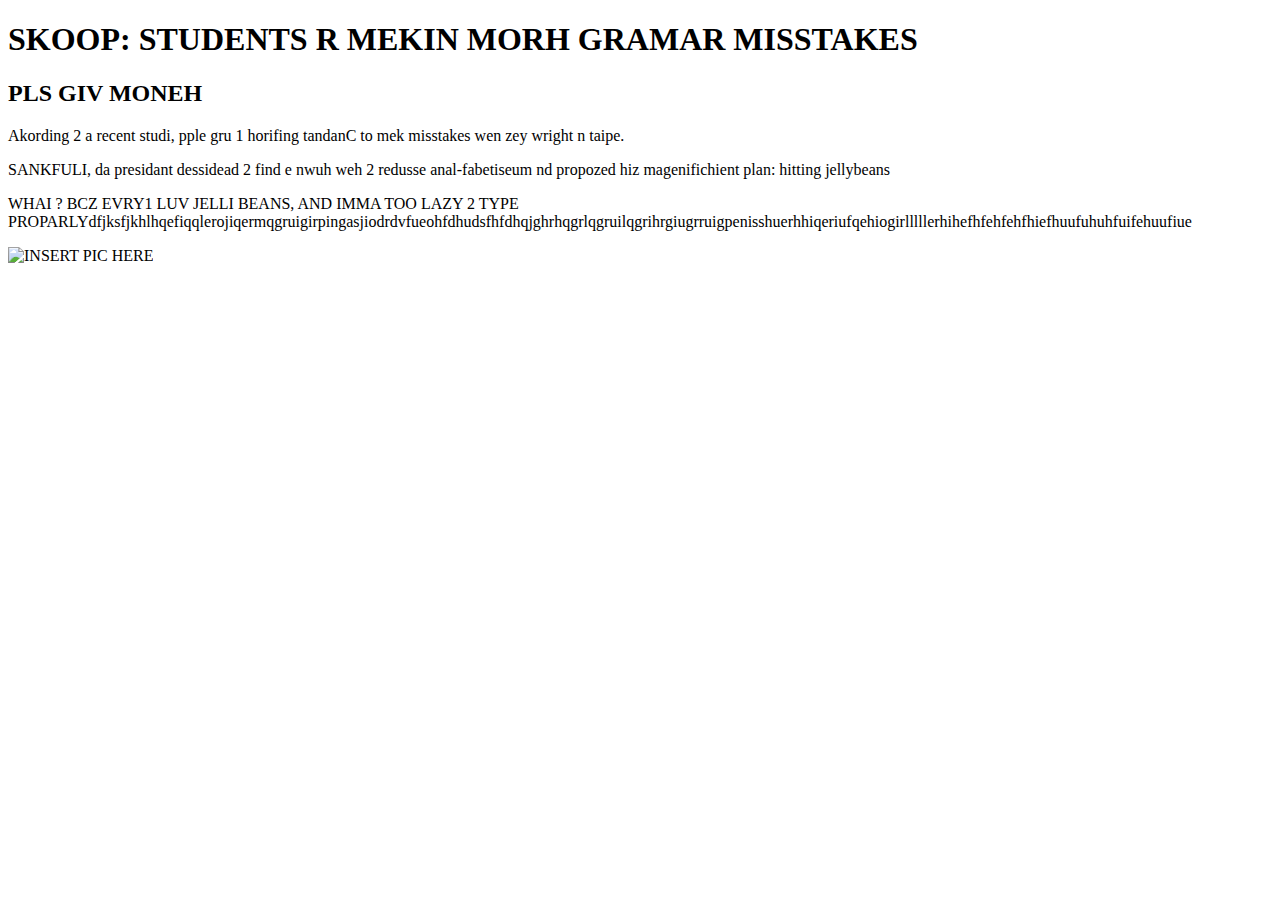
==== index.html @ 3c4fea8a "my own version" ====
<!DOCTYPE html>
<html lang="en">
<head>
    <meta charset="UTF-8">
    <meta name="viewport" content="width=device-width, initial-scale=1.0">
    <title>BUNCH OF BULLSHEEET</title>
</head>
<body>
    <h1>SKOOP: STUDENTS R MEKIN MORH GRAMAR MISSTAKES</h1>

    <h2>PLS GIV MONEH</h2>

    <p>Akording 2 a recent studi, pple gru 1 horifing tandanC to mek misstakes wen zey wright n taipe.</p>
    <p>SANKFULI, da presidant dessidead 2 find e nwuh weh 2 redusse anal-fabetiseum nd propozed hiz magenifichient plan: hitting jellybeans</p>
    <p>WHAI ? BCZ EVRY1 LUV JELLI BEANS, AND IMMA TOO LAZY 2 TYPE PROPARLYdfjksfjkhlhqefiqqlerojiqermqgruigirpingasjiodrdvfueohfdhudsfhfdhqjghrhqgrlqgruilqgrihrgiugrruigpenisshuerhhiqeriufqehiogirlllllerhihefhfehfehfhiefhuufuhuhfuifehuufiue</p>

    <img src="" alt="INSERT PIC HERE">
</body>
</html>
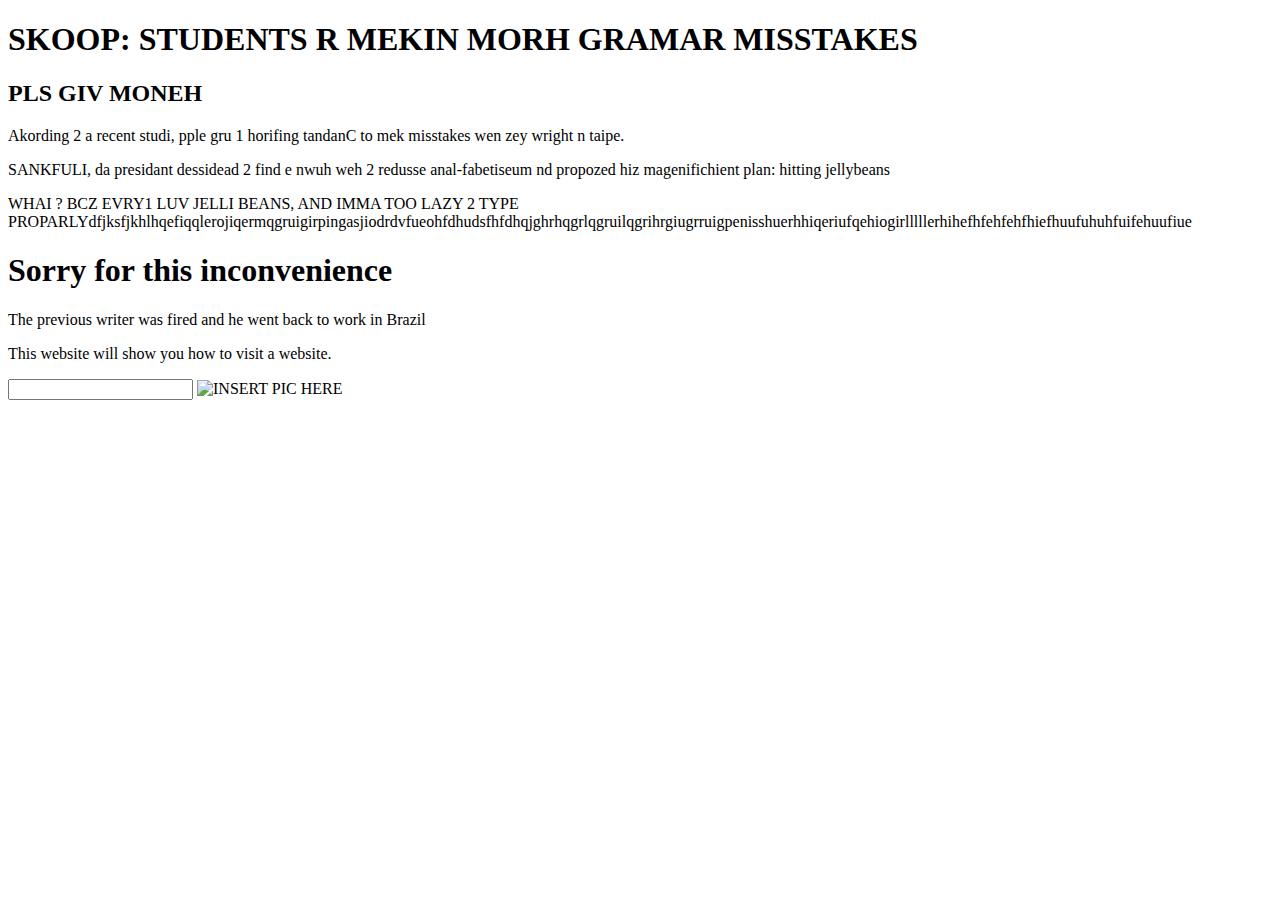
==== commit ea6ec43c: "added textbox" ====
--- a/index.html
+++ b/index.html
@@ -14,6 +14,14 @@
     <p>SANKFULI, da presidant dessidead 2 find e nwuh weh 2 redusse anal-fabetiseum nd propozed hiz magenifichient plan: hitting jellybeans</p>
     <p>WHAI ? BCZ EVRY1 LUV JELLI BEANS, AND IMMA TOO LAZY 2 TYPE PROPARLYdfjksfjkhlhqefiqqlerojiqermqgruigirpingasjiodrdvfueohfdhudsfhfdhqjghrhqgrlqgruilqgrihrgiugrruigpenisshuerhhiqeriufqehiogirlllllerhihefhfehfehfhiefhuufuhuhfuifehuufiue</p>
 
+    <h1>Sorry for this inconvenience</h1>
+
+    <p>The previous writer was fired and he went back to work in Brazil</p>
+
+    <p>This website will show you how to visit a website.</p>
+
+    <input type="text" name="" id="">
+
     <img src="" alt="INSERT PIC HERE">
 </body>
 </html>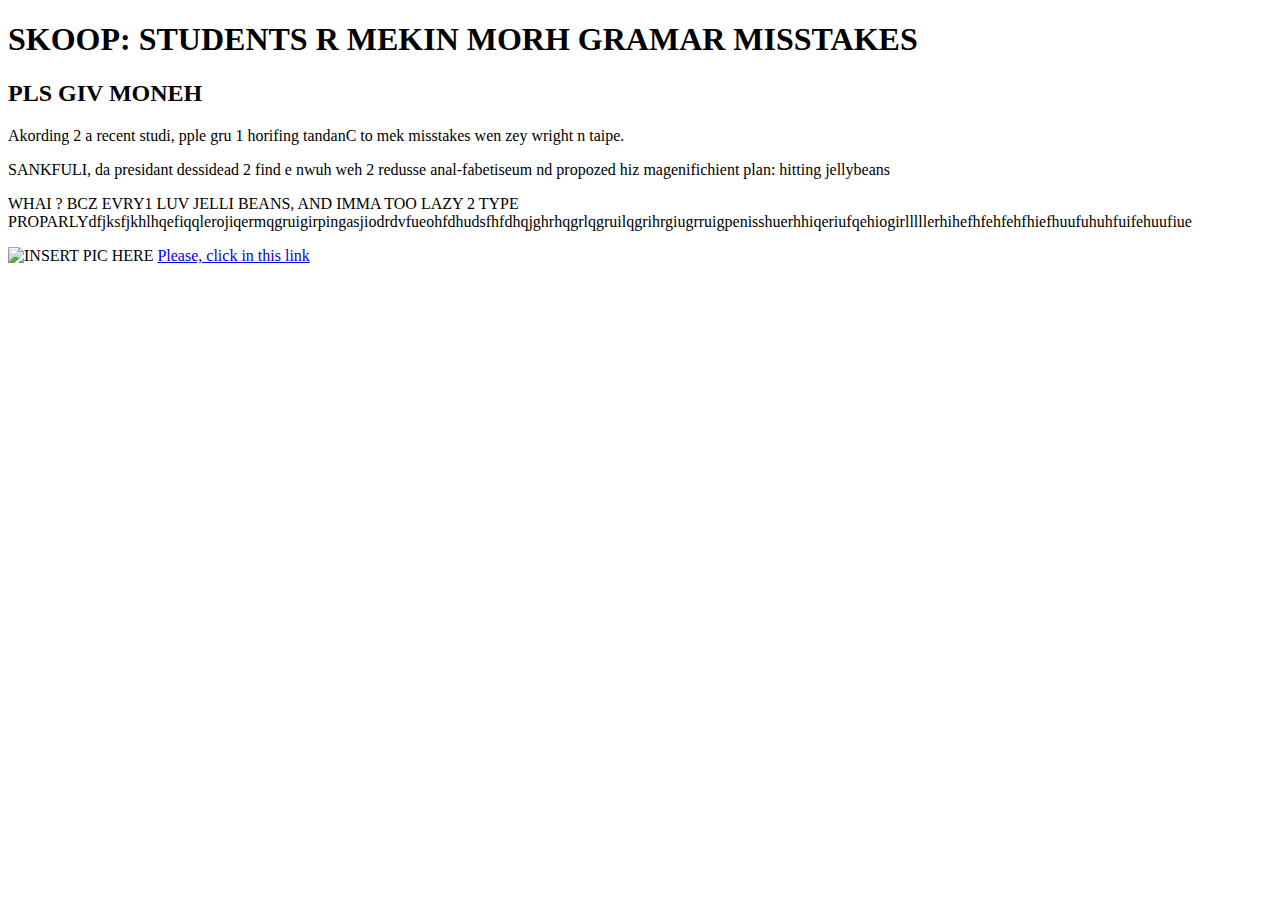
==== commit 2fd44d90: "added colored background" ====
--- a/index.html
+++ b/index.html
@@ -14,14 +14,10 @@
     <p>SANKFULI, da presidant dessidead 2 find e nwuh weh 2 redusse anal-fabetiseum nd propozed hiz magenifichient plan: hitting jellybeans</p>
     <p>WHAI ? BCZ EVRY1 LUV JELLI BEANS, AND IMMA TOO LAZY 2 TYPE PROPARLYdfjksfjkhlhqefiqqlerojiqermqgruigirpingasjiodrdvfueohfdhudsfhfdhqjghrhqgrlqgruilqgrihrgiugrruigpenisshuerhhiqeriufqehiogirlllllerhihefhfehfehfhiefhuufuhuhfuifehuufiue</p>
 
-    <h1>Sorry for this inconvenience</h1>
+    <img src="" alt="INSERT PIC HERE">
+    
+    
+    <a href="newIndex.html">Please, click in this link</a>
 
-    <p>The previous writer was fired and he went back to work in Brazil</p>
-
-    <p>This website will show you how to visit a website.</p>
-
-    <input type="text" name="" id="">
-
-    <img src="" alt="INSERT PIC HERE">
 </body>
 </html>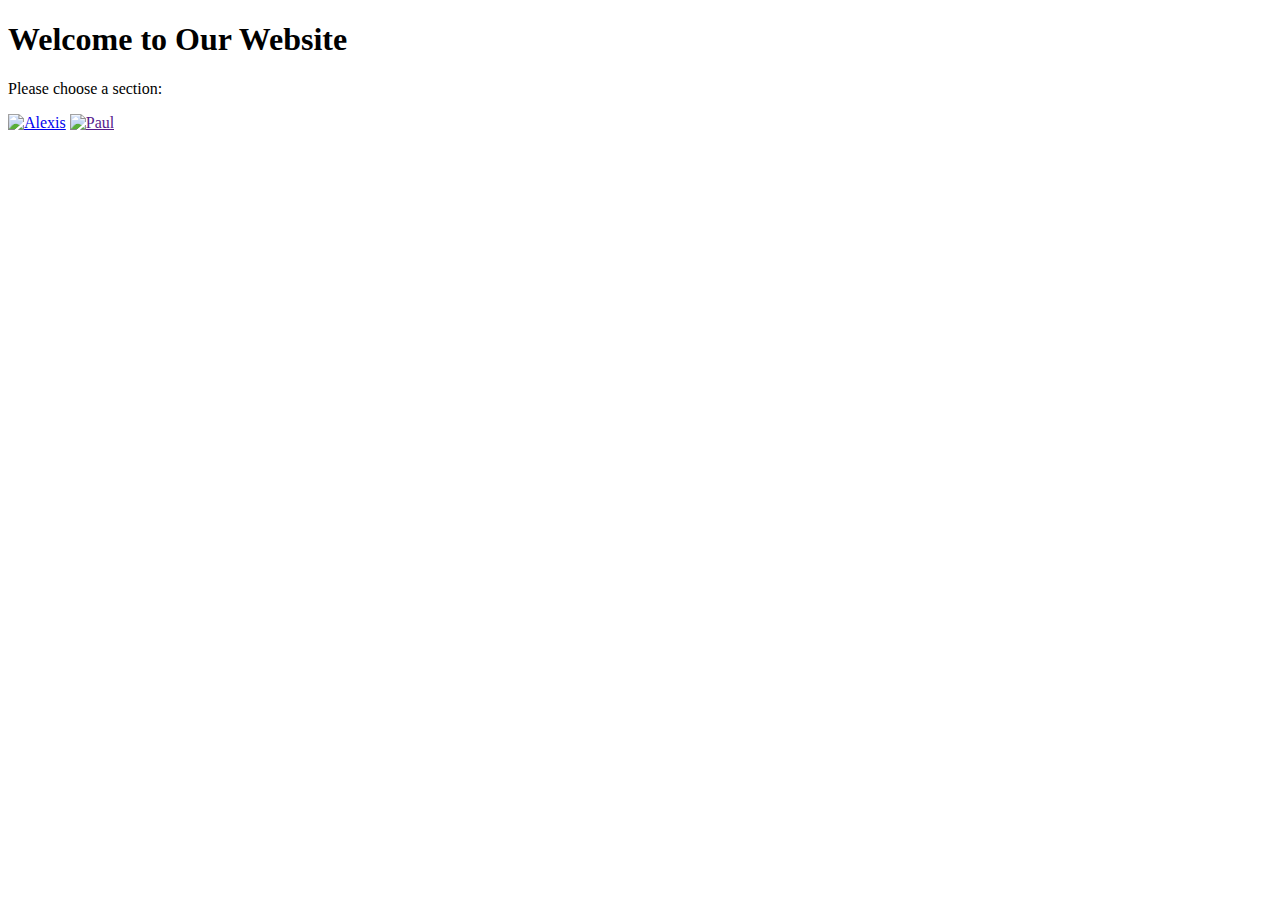
==== commit 6479218a: "prequel of the final site" ====
--- a/index.html
+++ b/index.html
@@ -3,21 +3,16 @@
 <head>
     <meta charset="UTF-8">
     <meta name="viewport" content="width=device-width, initial-scale=1.0">
-    <title>BUNCH OF BULLSHEEET</title>
+    <title>Welcome</title>
 </head>
 <body>
-    <h1>SKOOP: STUDENTS R MEKIN MORH GRAMAR MISSTAKES</h1>
-
-    <h2>PLS GIV MONEH</h2>
-
-    <p>Akording 2 a recent studi, pple gru 1 horifing tandanC to mek misstakes wen zey wright n taipe.</p>
-    <p>SANKFULI, da presidant dessidead 2 find e nwuh weh 2 redusse anal-fabetiseum nd propozed hiz magenifichient plan: hitting jellybeans</p>
-    <p>WHAI ? BCZ EVRY1 LUV JELLI BEANS, AND IMMA TOO LAZY 2 TYPE PROPARLYdfjksfjkhlhqefiqqlerojiqermqgruigirpingasjiodrdvfueohfdhudsfhfdhqjghrhqgrlqgruilqgrihrgiugrruigpenisshuerhhiqeriufqehiogirlllllerhihefhfehfehfhiefhuufuhuhfuifehuufiue</p>
-
-    <img src="" alt="INSERT PIC HERE">
-    
-    
-    <a href="newIndex.html">Please, click in this link</a>
-
+    <div class="container">
+        <h1>Welcome to Our Website</h1>
+        <p>Please choose a section:</p>
+        <div class="options">
+            <a href="alexis/alexis.html"><img src="https://avatars.githubusercontent.com/u/114481578?v=4" alt="Alexis"></a>
+            <a href=""><img src="https://avatars.githubusercontent.com/u/91249965?v=4" alt="Paul"></a>
+        </div>
+    </div>
 </body>
-</html>+</html>
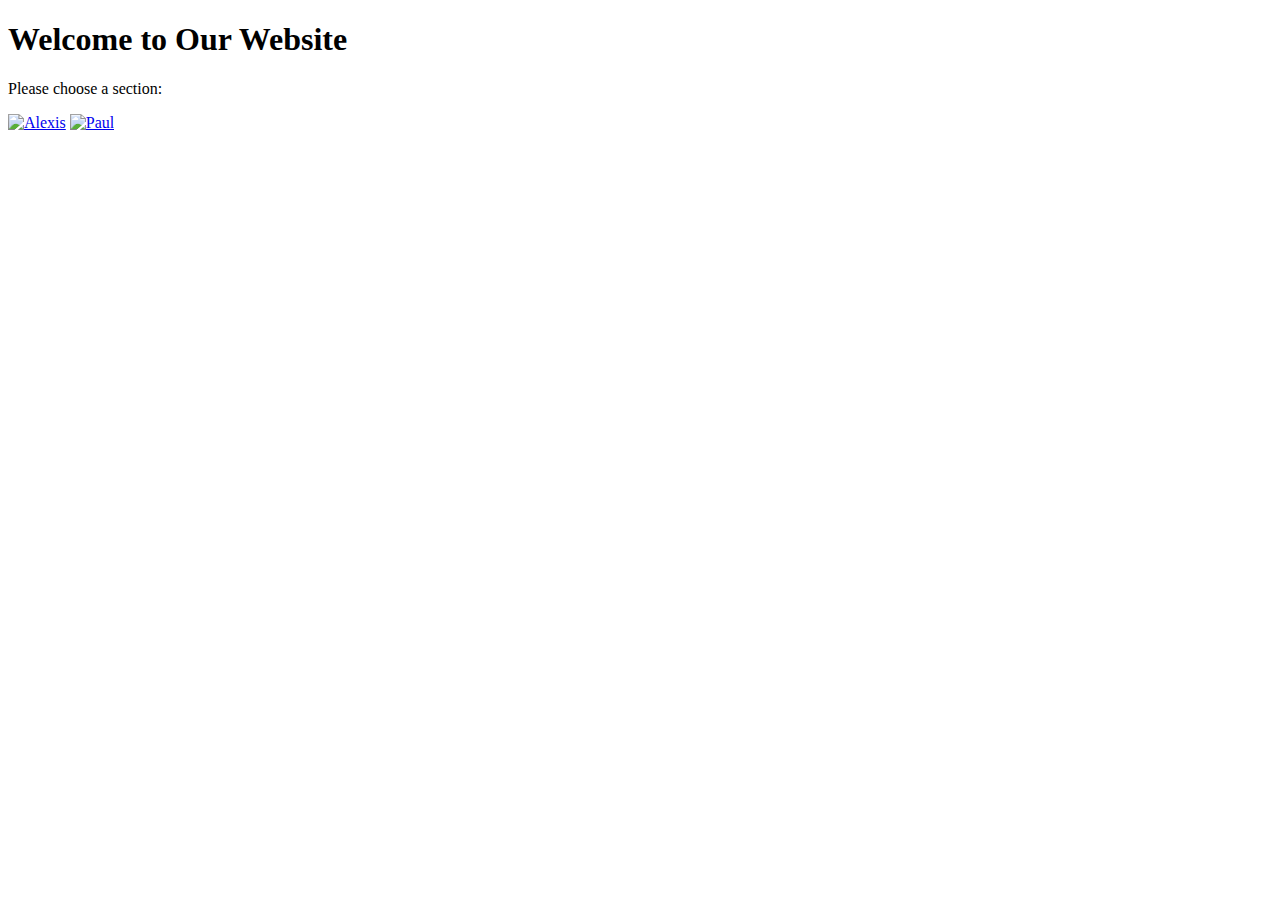
==== commit aa1f7080: "both pages added" ====
--- a/index.html
+++ b/index.html
@@ -11,7 +11,7 @@
         <p>Please choose a section:</p>
         <div class="options">
             <a href="alexis/alexis.html"><img src="https://avatars.githubusercontent.com/u/114481578?v=4" alt="Alexis"></a>
-            <a href=""><img src="https://avatars.githubusercontent.com/u/91249965?v=4" alt="Paul"></a>
+            <a href="paul/paul.html"><img src="https://avatars.githubusercontent.com/u/91249965?v=4" alt="Paul"></a>
         </div>
     </div>
 </body>
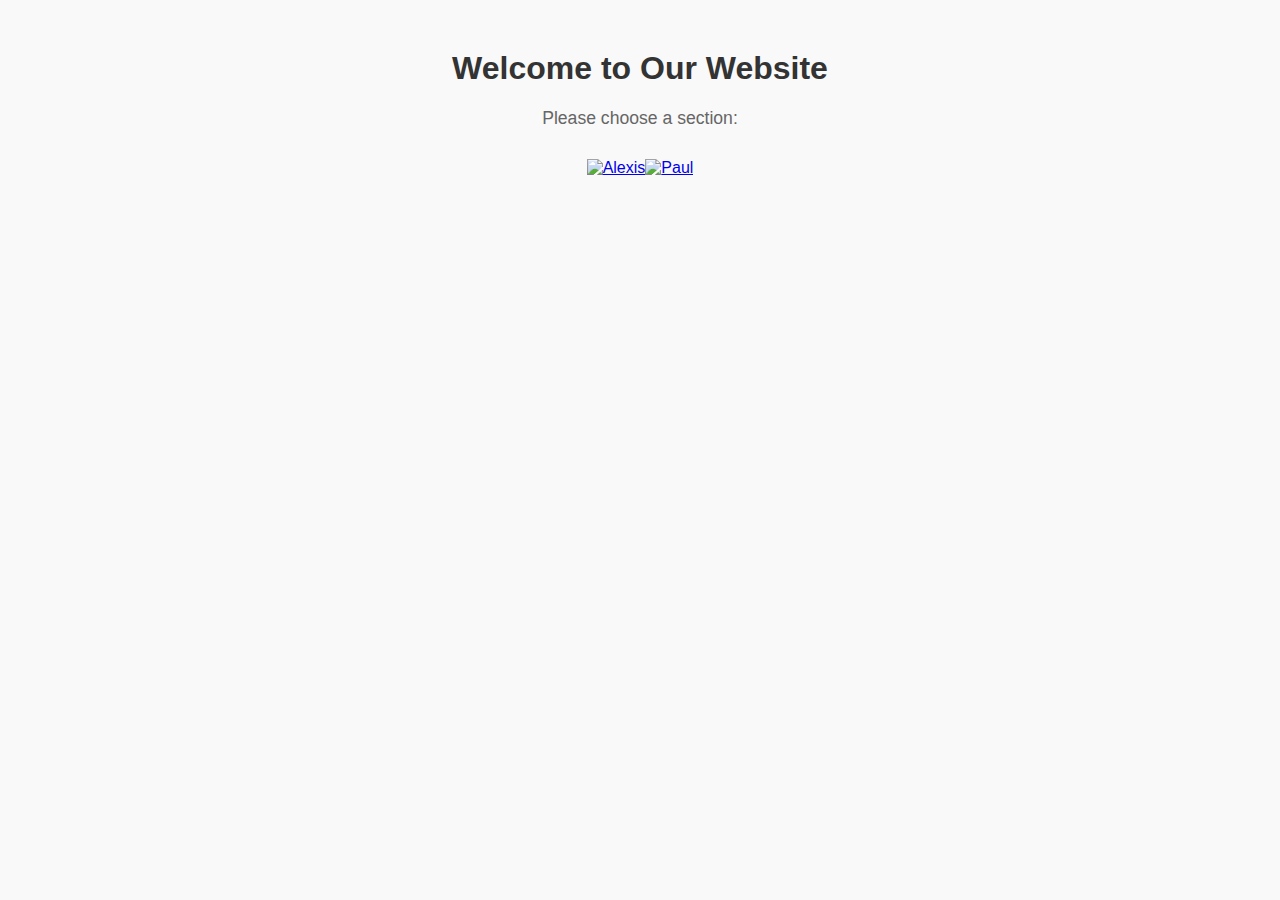
==== commit 9e320bfa: "final version added" ====
--- a/index.html
+++ b/index.html
@@ -4,6 +4,7 @@
     <meta charset="UTF-8">
     <meta name="viewport" content="width=device-width, initial-scale=1.0">
     <title>Welcome</title>
+    <link rel="stylesheet" href="style.css">
 </head>
 <body>
     <div class="container">
--- a/style.css
+++ b/style.css
@@ -0,0 +1,57 @@
+body {
+    font-family: Arial, sans-serif;
+    background-color: #f9f9f9;
+    margin: 0;
+    padding: 0;
+}
+
+.container {
+    max-width: 600px;
+    margin: 50px auto;
+    text-align: center;
+}
+
+h1 {
+    color: #333;
+}
+
+p {
+    color: #666;
+    font-size: 1.1rem;
+}
+
+.options {
+    display: flex;
+    justify-content: center;
+    margin-top: 30px;
+}
+
+.student-link {
+    text-decoration: none;
+    margin: 0 20px;
+    transition: transform 0.3s ease;
+}
+
+.student-link:hover {
+    transform: translateY(-5px);
+}
+
+.student-image {
+    width: 150px;
+    height: 150px;
+    border-radius: 50%;
+    border: 3px solid #fff;
+    box-shadow: 0 0 10px rgba(0, 0, 0, 0.3);
+    transition: transform 0.3s ease;
+}
+
+.student-image:hover {
+    transform: scale(1.1);
+}
+
+.student-name {
+    display: block;
+    margin-top: 10px;
+    font-weight: bold;
+    color: #333;
+}
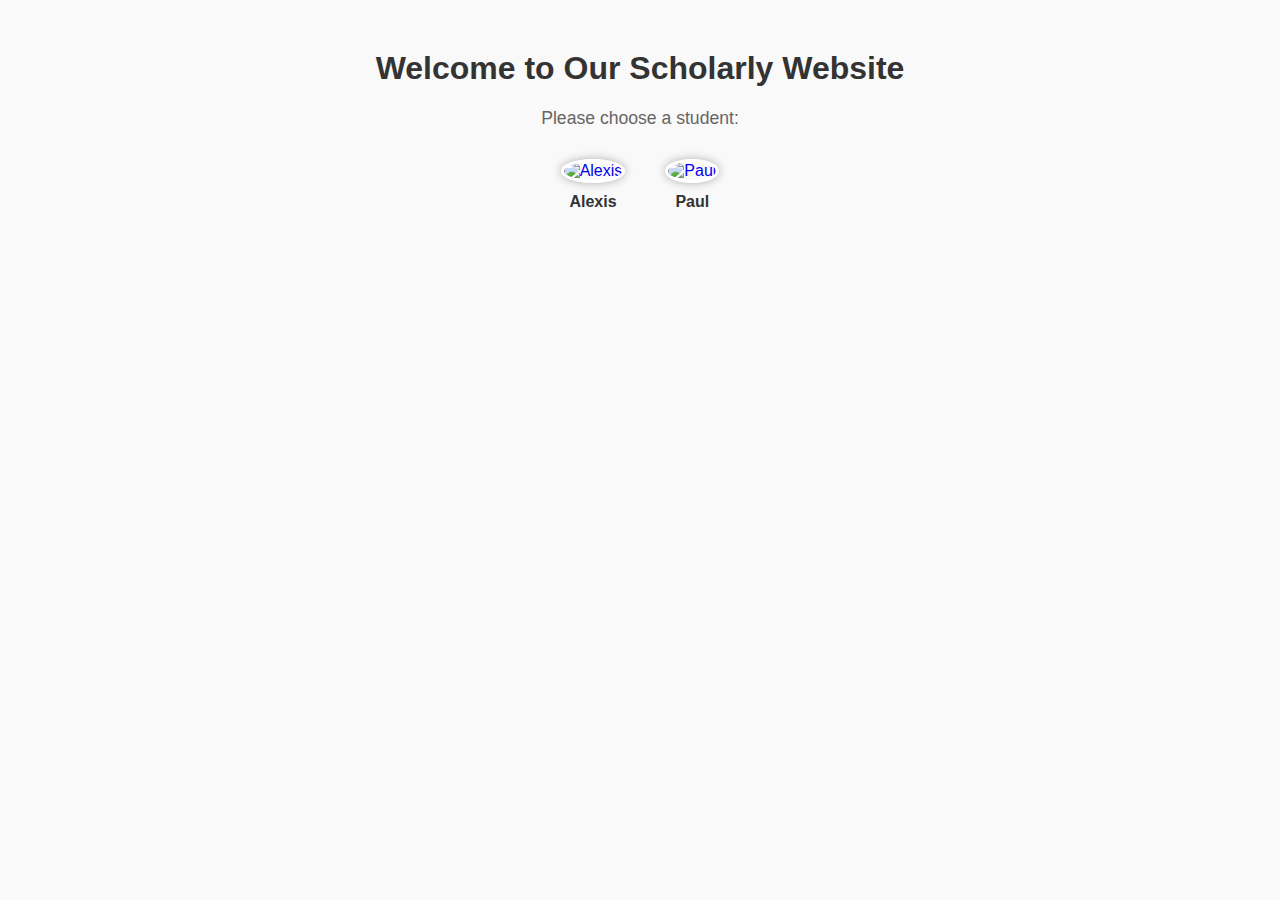
==== commit 123b8ef0: "Css merged" ====
--- a/index.html
+++ b/index.html
@@ -8,11 +8,17 @@
 </head>
 <body>
     <div class="container">
-        <h1>Welcome to Our Website</h1>
-        <p>Please choose a section:</p>
+        <h1>Welcome to Our Scholarly Website</h1>
+        <p>Please choose a student:</p>
         <div class="options">
-            <a href="alexis/alexis.html"><img src="https://avatars.githubusercontent.com/u/114481578?v=4" alt="Alexis"></a>
-            <a href="paul/paul.html"><img src="https://avatars.githubusercontent.com/u/91249965?v=4" alt="Paul"></a>
+            <a href="alexis/alexis.html" class="student-link">
+                <img src="https://avatars.githubusercontent.com/u/114481578?v=4" alt="Alexis" class="student-image">
+                <span class="student-name">Alexis</span>
+            </a>
+            <a href="paul/paul.html" class="student-link">
+                <img src="https://avatars.githubusercontent.com/u/91249965?v=4" alt="Paul" class="student-image">
+                <span class="student-name">Paul</span>
+            </a>
         </div>
     </div>
 </body>
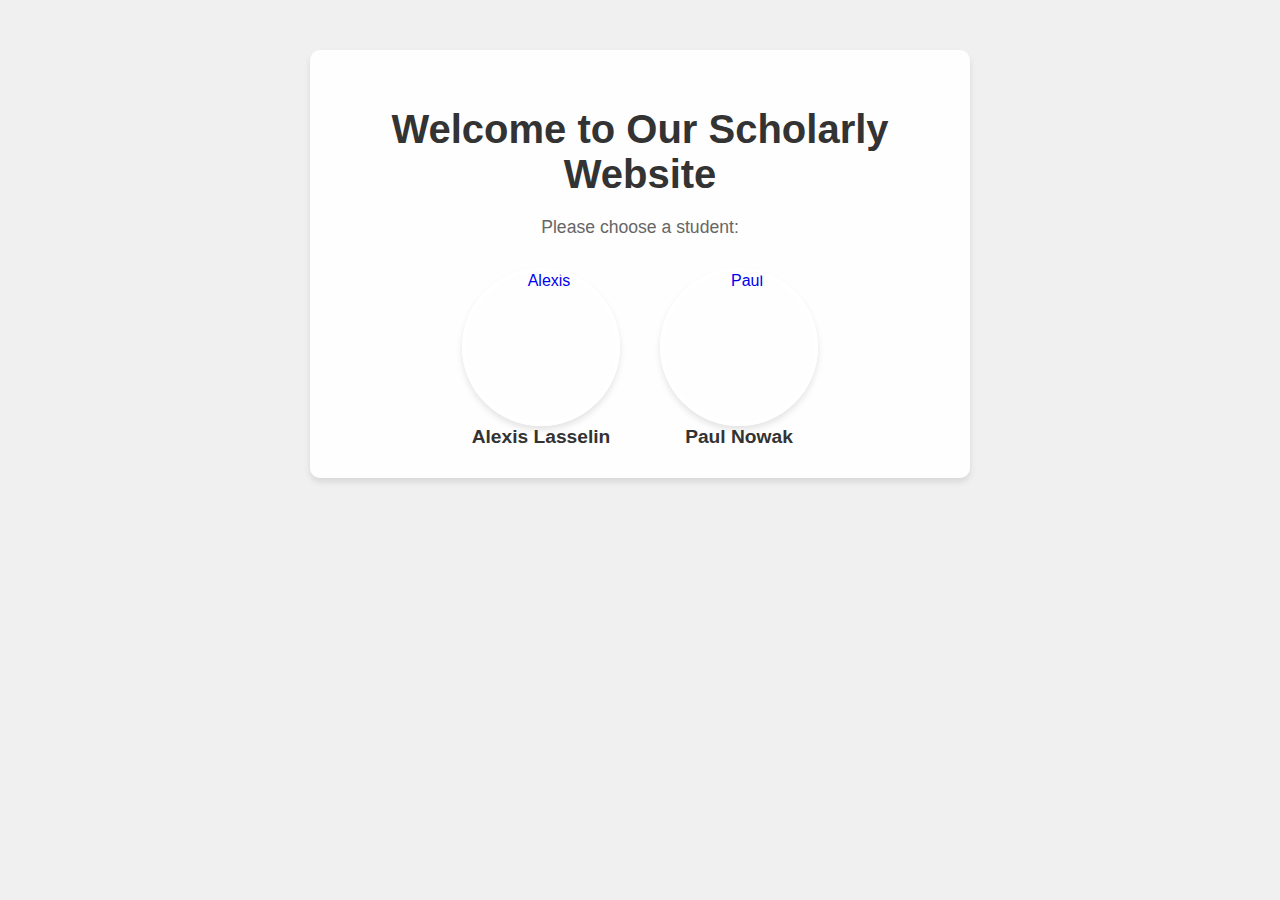
==== commit f31996ef: "Css correctly added" ====
--- a/index.html
+++ b/index.html
@@ -13,11 +13,11 @@
         <div class="options">
             <a href="alexis/alexis.html" class="student-link">
                 <img src="https://avatars.githubusercontent.com/u/114481578?v=4" alt="Alexis" class="student-image">
-                <span class="student-name">Alexis</span>
+                <span class="student-name">Alexis Lasselin</span>
             </a>
             <a href="paul/paul.html" class="student-link">
                 <img src="https://avatars.githubusercontent.com/u/91249965?v=4" alt="Paul" class="student-image">
-                <span class="student-name">Paul</span>
+                <span class="student-name">Paul Nowak</span>
             </a>
         </div>
     </div>
--- a/style.css
+++ b/style.css
@@ -1,6 +1,6 @@
 body {
     font-family: Arial, sans-serif;
-    background-color: #f9f9f9;
+    background-color: #f0f0f0; /* Simple gray background */
     margin: 0;
     padding: 0;
 }
@@ -9,27 +9,36 @@
     max-width: 600px;
     margin: 50px auto;
     text-align: center;
+    background-color: rgba(255, 255, 255, 0.9); /* Container background color with some transparency */
+    padding: 30px;
+    border-radius: 10px;
+    box-shadow: 0 4px 6px rgba(0, 0, 0, 0.1);
 }
 
 h1 {
     color: #333;
+    font-size: 2.5rem;
+    margin-bottom: 20px;
 }
 
 p {
     color: #666;
     font-size: 1.1rem;
+    margin-bottom: 30px;
 }
 
 .options {
     display: flex;
     justify-content: center;
-    margin-top: 30px;
 }
 
 .student-link {
     text-decoration: none;
     margin: 0 20px;
     transition: transform 0.3s ease;
+    display: flex;
+    flex-direction: column;
+    align-items: center;
 }
 
 .student-link:hover {
@@ -40,8 +49,8 @@
     width: 150px;
     height: 150px;
     border-radius: 50%;
-    border: 3px solid #fff;
-    box-shadow: 0 0 10px rgba(0, 0, 0, 0.3);
+    border: 4px solid #fff;
+    box-shadow: 0 4px 6px rgba(0, 0, 0, 0.1);
     transition: transform 0.3s ease;
 }
 
@@ -50,8 +59,7 @@
 }
 
 .student-name {
-    display: block;
-    margin-top: 10px;
+    color: #333;
+    font-size: 1.2rem;
     font-weight: bold;
-    color: #333;
 }
